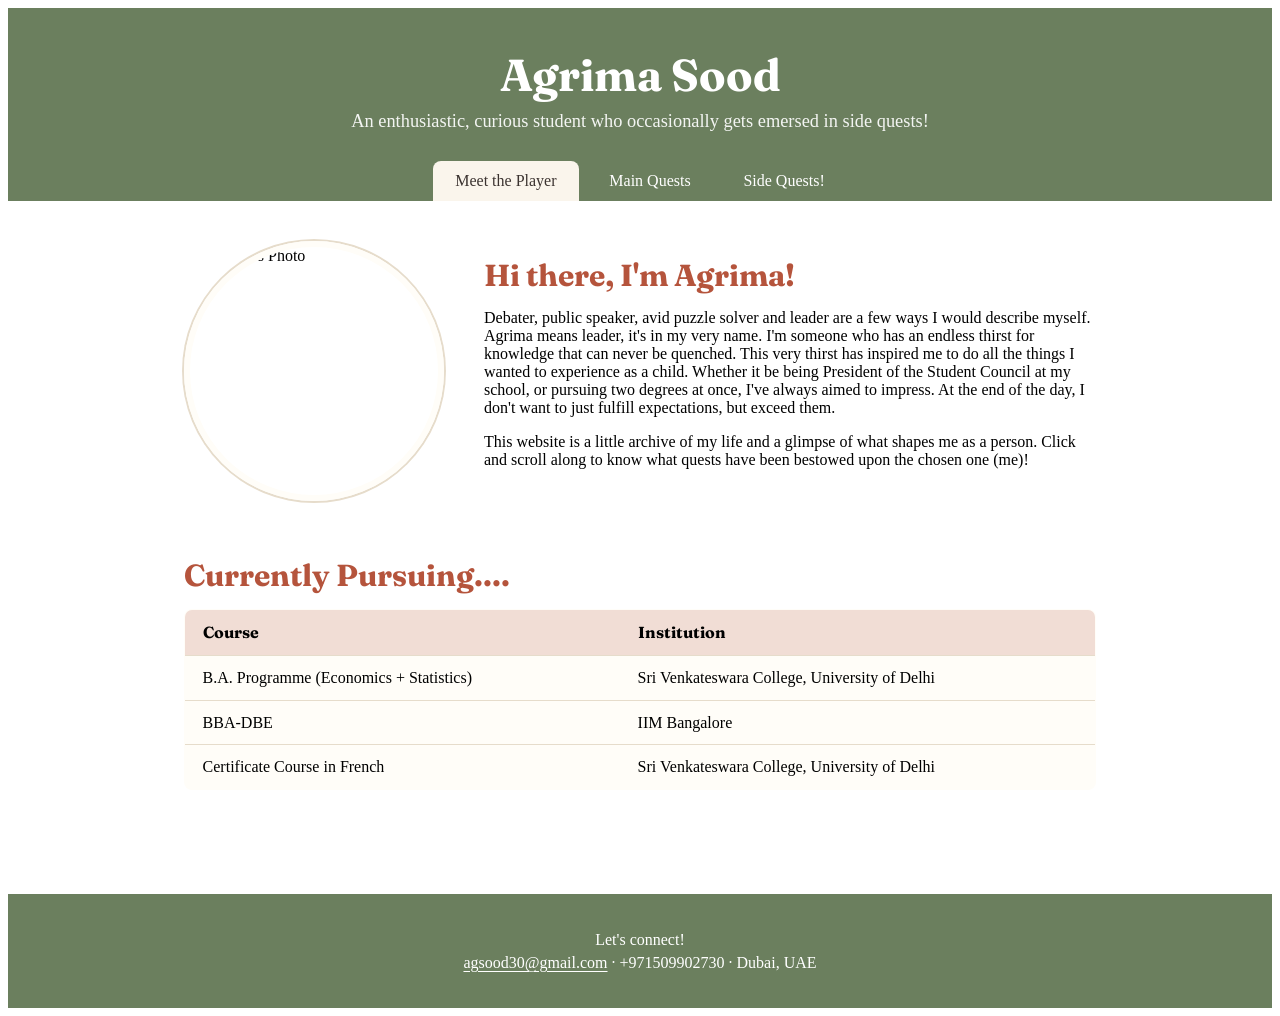
==== index.html @ c16f9381 "Add files via upload" ====
<!DOCTYPE html>
<html lang="en">
<head>
  <meta charset="UTF-8">
  <meta name="viewport" content="width=device-width, initial-scale=1.0">
  <title>Agrima's Website</title>

  <link rel="preconnect" href="https://fonts.googleapis.com">
  <link rel="preconnect" href="https://fonts.gstatic.com" crossorigin>
  <link href="https://fonts.googleapis.com/css2?family=DM+Sans:wght@400;500&family=Fraunces:wght@500;700&display=swap" rel="stylesheet">

  <link rel="stylesheet" href="style.css">
</head>
<body>

  <header class="site-header">
    <h1>Agrima Sood </h1>
    <p class="tagline">An enthusiastic, curious student who occasionally gets emersed in side quests!</p>

    <nav>
      <ul class="nav-bar">
        <li><a href="index.html" class="active">Meet the Player</a></li>
        <li><a href="main quests.html">Main Quests</a></li>
        <li><a href="side quests.html">Side Quests!</a></li>
      </ul>
    </nav>
  </header>

  <main>

    <section id="about-me">
      <img class="profile-photo" src="/images/Agrima Intro Photo.jpg" alt="Agrima's Photo">
      <div>
        <h2>Hi there, I'm Agrima!</h2>
        <p>
          Debater, public speaker, avid puzzle solver and leader are a few ways I would describe myself. Agrima means leader, it's in my very name.
          I'm someone who has an endless thirst for knowledge that can never be quenched. This very thirst has inspired me to do all the things I wanted to experience
          as a child. Whether it be being President of the Student Council at my school, or pursuing two degrees at once, I've always aimed to impress. At the end of the day, I don't want to just
          fulfill expectations, but exceed them.
        </p>
        <p>This website is a little archive of my life and a glimpse of what shapes me as a person. Click and scroll along to know what quests have been bestowed upon the chosen one (me)!</p>
      </div>
    </section>

    <section id="currently pursuing....">
      <h2>Currently Pursuing....</h2>
      <table>
        <thead>
          <tr>
            <th>Course</th>
            <th>Institution</th>
          </tr>
        </thead>
        <tbody>
          <tr>
            <td>B.A. Programme (Economics + Statistics)</td>
            <td>Sri Venkateswara College, University of Delhi</td>
          </tr>
          <tr>
            <td>BBA-DBE</td>
            <td>IIM Bangalore</td>
          </tr>
          <tr>
            <td>Certificate Course in French</td>
            <td>Sri Venkateswara College, University of Delhi</td>
          </tr>
        </tbody>
      </table>
    </section>

  </main>

  <footer>
    <p>Let's connect!</p>
    <p><a href="mailto:agsood30@gmail.com">agsood30@gmail.com</a> &middot; +971509902730 &middot; Dubai, UAE</p>
  </footer>

</body>
</html>
---- style.css ----
:root {
  --bg: #faf5ec;          
  --card: #fffdf8;        
  --text: #3b3330;       
  --muted: #7a6e68;       
  --accent: #b5543c;      
  --accent-soft: #f1ddd5; 
  --sage: #6b7f5e;        
  --line: #e6dccb;        

  --font-heading: 'Fraunces', Georgia, serif;
  --font-body: 'DM Sans', Arial, sans-serif;

  --page-width: 960px;    
  --radius: 8px;         
}

* {
  box-sizing: border-box;
}

h1, h2, h3 {
  font-family: var(--font-heading);
  line-height: 1.2;
  margin: 0 0 0.5em;
}

h1 { font-size: 2.8rem; }
h2 { font-size: 1.9rem; color: var(--accent); }
h3 { font-size: 1.25rem; }

p { margin: 0 0 1em; }

a {
  color: var(--accent);
  text-underline-offset: 3px;
}

img {
  max-width: 100%;
  display: block;
}

ul { padding-left: 1.2em; margin: 0 0 1em; }


.site-header {
  background-color: var(--sage);
  color: #fff;
  text-align: center;
  padding: 2.5rem 1.5rem 0;
}

.site-header h1 { margin-bottom: 0.2em; }

.tagline {
  font-size: 1.15rem;
  margin: 0 0 1.8rem;
  opacity: 0.92;
}

.nav-bar {
  display: flex;
  justify-content: center;
  flex-wrap: wrap;
  gap: 0.5rem;
  list-style: none;
  padding: 0;
  margin: 0;
}

.nav-bar a {
  display: block;
  padding: 0.7rem 1.4rem;
  color: #fff;
  text-decoration: none;
  font-weight: 500;
  border-radius: var(--radius) var(--radius) 0 0;
}

.nav-bar a:hover {
  background-color: rgba(255, 255, 255, 0.18);
}

.nav-bar a.active {
  background-color: var(--bg);
  color: var(--text);
}

main {
  max-width: var(--page-width);
  margin: 0 auto;
  padding: 2.5rem 1.5rem 1rem;
}

section {
  margin-bottom: 3.5rem;
}

.section-intro {
  color: var(--muted);
  margin-bottom: 1.5rem;
}

#about-me {
  display: flex;
  align-items: center;
  gap: 2.5rem;
}

.profile-photo {
  width: 260px;
  height: 260px;
  object-fit: cover;
  border-radius: 50%;            
  border: 6px solid var(--card);
  box-shadow: 0 0 0 2px var(--line);
  flex-shrink: 0;
}

.card-grid {
  display: grid;
  grid-template-columns: repeat(auto-fit, minmax(260px, 1fr));
  gap: 1.5rem;
}

.card,
article {
  background-color: var(--card);
  border: 1px solid var(--line);
  border-radius: var(--radius);
  padding: 1.4rem 1.5rem;
}

.card img {
  width: calc(100% + 3rem);     
  margin: -1.4rem -1.5rem 1rem;
  height: 180px;
  object-fit: cover;
  border-radius: var(--radius) var(--radius) 0 0;
}

.card h3 { margin-bottom: 0.3em; }


.stack article {
  margin-bottom: 1.2rem;
}

.meta {
  color: var(--muted);
  font-size: 0.95rem;
  margin-bottom: 0.7em;
}

table {
  width: 100%;
  border-collapse: collapse;
  background-color: var(--card);
  border-radius: var(--radius);
  overflow: hidden;
  border: 1px solid var(--line);
}

th, td {
  text-align: left;
  padding: 0.8rem 1.1rem;
  border-bottom: 1px solid var(--line);
}

th {
  background-color: var(--accent-soft);
  font-family: var(--font-heading);
}

tr:last-child td { border-bottom: none; }


footer {
  background-color: var(--sage);
  color: #fff;
  text-align: center;
  padding: 2rem 1.5rem;
  margin-top: 2rem;
}

footer a { color: #fff; }
footer p { margin: 0.3em 0; }


@media (max-width: 700px) {
  h1 { font-size: 2.1rem; }

  #about-me {
    flex-direction: column;
    text-align: center;
  }

  .profile-photo {
    width: 200px;
    height: 200px;
  }
}
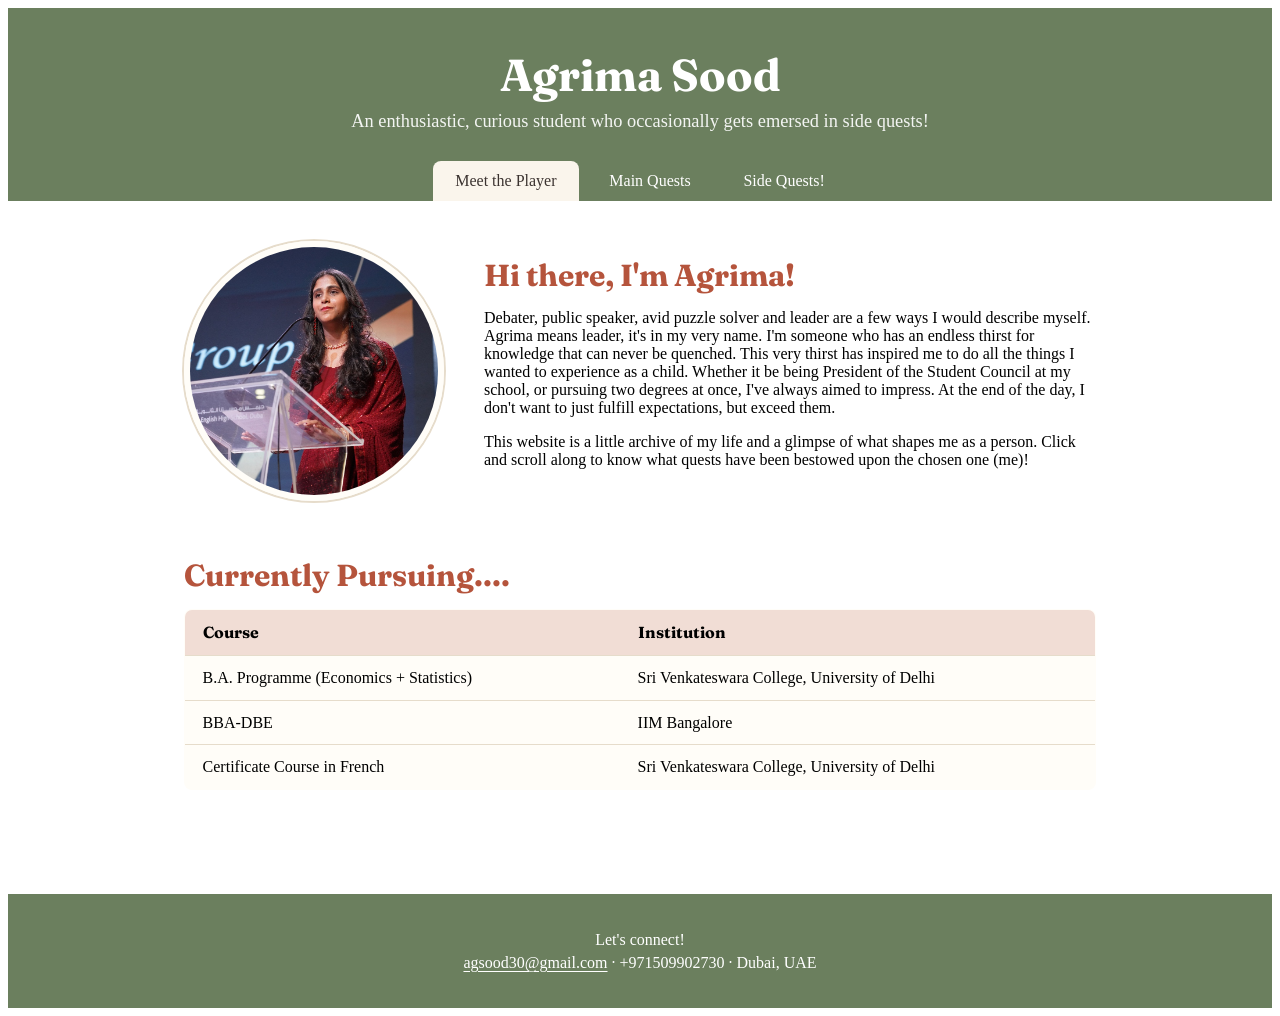
==== commit 4aa7f46a: "Update index.html" ====
--- a/index.html
+++ b/index.html
@@ -29,7 +29,7 @@
   <main>
 
     <section id="about-me">
-      <img class="profile-photo" src="/images/Agrima Intro Photo.jpg" alt="Agrima's Photo">
+      <img class="profile-photo" src="/images/Agrima Intro Photo.JPG" alt="Agrima's Photo">
       <div>
         <h2>Hi there, I'm Agrima!</h2>
         <p>
@@ -76,4 +76,4 @@
   </footer>
 
 </body>
-</html>+</html>
